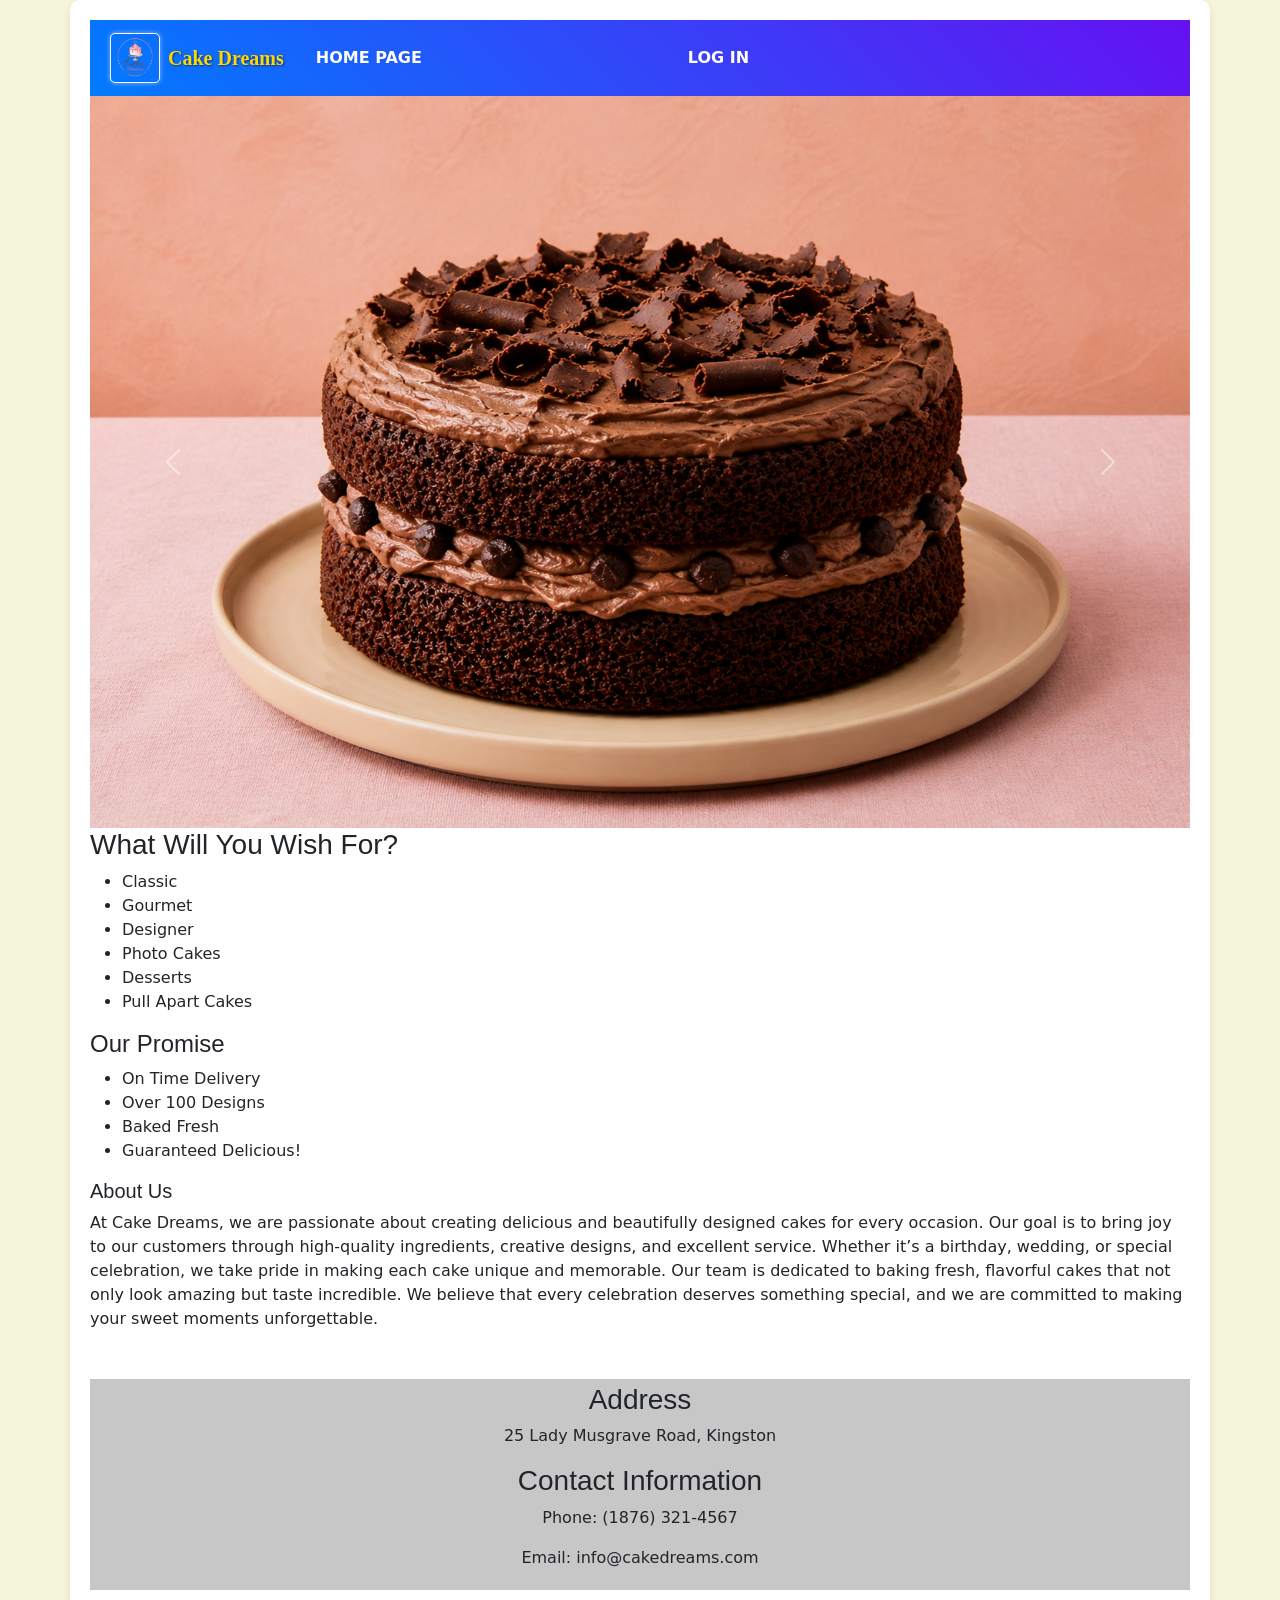
==== index.html @ 4ad19ba2 "edt hme page aded a few styles" ====
<!DOCTYPE html>
<html>

<head>
    <meta charset="UTF-8">
    <meta name="viewport" content="width=device-width, initial-scale=1.0">
    <title>HOME PAGE</title>
    <link rel="stylesheet" href="styles.css/bootstrap.min.css" />
    <link rel="stylesheet" href="styles.css/stylesheet.css" />
    <link href="https://cdn.jsdelivr.net/npm/bootstrap@5.3.8/dist/css/bootstrap.min.css" rel="stylesheet"
        integrity="sha384-sRIl4kxILFvY47J16cr9ZwB07vP4J8+LH7qKQnuqkuIAvNWLzeN8tE5YBujZqJLB" crossorigin="anonymous">
    <script src="https://cdn.jsdelivr.net/npm/bootstrap@5.3.8/dist/js/bootstrap.bundle.min.js"
        integrity="sha384-FKyoEForCGlyvwx9Hj09JcYn3nv7wiPVlz7YYwJrWVcXK/BmnVDxM+D2scQbITxI"
        crossorigin="anonymous"></script>
</head>

<body style="background-color: beige">
    <div class="container "
        style="background-color: white; padding: 20px; border-radius: 10px; box-shadow: 0 4px 8px rgba(0,0,0,0.1);">
        <header>
            <nav class="navbar navbar-expand-lg  " data-bs-theme="dark"
                style="background: linear-gradient(45deg, #007bff, #6610f2);">

                <div class="container-fluid">
                    <a class="navbar-brand d-flex align-items-center" href="#">
                        <img src="img/cakelogo.png" alt="Cake Dreams Logo" width="50" height="50" class="me-2"
                            style="border: 1px solid #fff; border-radius: 5px; box-shadow: 0 0 5px rgba(255,255,255,0.5);">
                        <span
                            style="font-weight: bold; font-family: 'Brush Script MT', cursive; color: #FFD700; text-shadow: 1px 1px 2px rgba(0,0,0,0.5);">Cake
                            Dreams</span>
                    </a>
                    <button class="navbar-toggler" type="button" data-bs-toggle="collapse"
                        data-bs-target="#navbarNavAltMarkup" aria-controls="navbarNavAltMarkup" aria-expanded="false"
                        aria-label="Toggle navigation">
                        <span class="navbar-toggler-icon"></span>
                    </button>
                    <div class="collapse navbar-collapse" id="navbarNavAltMarkup">
                        <div class="navbar-nav">
                            <a class="nav-link" href="index.html">HOME PAGE</a>
                            <a class="nav-link" href="login_page.html">LOG IN</a>
                        </div>
                    </div>
                </div>
            </nav>



            <div id="carouselExample" class="carousel slide" data-bs-ride="carousel">
                <div class="carousel-inner">
                    <div class="carousel-item active">
                        <img src="img/c1.png" class="d-block w-100" alt="...">
                    </div>
                    <div class="carousel-item">
                        <img src="img/c2.jpg" class="d-block w-100" alt="...">
                    </div>
                    <div class="carousel-item">
                        <img src="img/c3.png" class="d-block w-100" alt="...">
                    </div>
                </div>
                <button class="carousel-control-prev" type="button" data-bs-target="#carouselExample"
                    data-bs-slide="prev">
                    <span class="carousel-control-prev-icon" aria-hidden="true"></span>
                    <span class="visually-hidden">Previous</span>
                </button>
                <button class="carousel-control-next" type="button" data-bs-target="#carouselExample"
                    data-bs-slide="next">
                    <span class="carousel-control-next-icon" aria-hidden="true"></span>
                    <span class="visually-hidden">Next</span>
                </button>
            </div>


            <h3>What Will You Wish For?</h3>
            <ul>
                <li>Classic</li>
                <li>Gourmet</li>
                <li>Designer</li>
                <li>Photo Cakes</li>
                <li>Desserts</li>
                <li>Pull Apart Cakes</li>


            </ul>
            <h4>Our Promise</h4>
            <ul>
                <li>On Time Delivery</li>
                <li>Over 100 Designs</li>
                <li>Baked Fresh</li>
                <li>Guaranteed Delicious!</li>

            </ul>
            <h5>About Us</h5>
            <p>At Cake Dreams, we are passionate about creating delicious and beautifully designed cakes for every
                occasion. Our
                goal is to bring joy to our customers through high-quality ingredients, creative designs, and excellent
                service.
                Whether it’s a birthday, wedding, or special celebration, we take pride in making each cake unique and
                memorable.

                Our team is dedicated to baking fresh, flavorful cakes that not only look amazing but taste incredible.
                We
                believe that every celebration deserves something special, and we are committed to making your sweet
                moments
                unforgettable.</p>
            <footer class="bg-light text-center text-lg-start mt-5">
                <div class="text-center p-1" style="background-color: rgba(0, 0, 0, 0.2);">
                    <h3>Address</h3>
                    <p>25 Lady Musgrave Road, Kingston</p>
                    <h3>Contact Information</h3>
                    <p>Phone: (1876) 321-4567</p>
                    <p>Email: info@cakedreams.com</p>
                </div>
            </footer>

    </div>
    <script src="styles.css/bootstrap.min.css"></script>
</body>

</html>
---- styles.css/stylesheet.css ----
h1{
    color:red;
    text-align: center;
    text-decoration: overline;
}
h2{
    color:blue;
    text-align: center;
}

h3{
    color:blue;
}


h4{
    color:red;
}
h5{
    color:red;
}

h1,h2,h3,h4,h5,h6{
    font-family: 'Franklin Gothic Medium', 'Arial Narrow', Arial, sans-serif
}
p{
    font-family: system-ui, -apple-system, "Segoe UI", Roboto, "Helvetica Neue", Arial, "Noto Sans", "Liberation Sans", sans-serif, "Apple Color Emoji", "Segoe UI Emoji", "Segoe UI Symbol", "Noto Color Emoji";
}
#banner{
    background-color: skyblue;
    padding-bottom: 5px;
    padding-top: 5px;
    text-align: center;
    font:bold;
    font-size: larger;
    text-decoration: overline;
}

img{
    display: block;
    margin-left: auto;
    margin-right: auto;
    width: 50%;
}

#carouselExample{
    width: 100%;
    height: auto;
    display: block;
    margin-left: auto;
    margin-right: auto;
}

#nav a, nav a{
             color:rgb(187, 27, 27);
             text-decoration: none;
}
#banner p{
    margin: 0;

}
#nav, nav {
    background-color:skyblue;
    padding:5px;
    text-align: center;
}

#nav a, nav a{
             color:black;
             text-decoration: none;
             font-size: medium;
             margin-right: 100px;
             text-align: center;
             padding: 8px;
            }

#confirm {
            text-align: center;
            background-color:blue;
            color: rgb(255, 255, 255);
}

.navbar .nav-link:hover {
    background-color: black !important;
    color: yellow !important;
    border-radius: 5px;
}

.navbar .nav-link {
    color: white !important;
    font-weight: bold;
    padding: 8px 16px;
    margin-right: 250px;
}
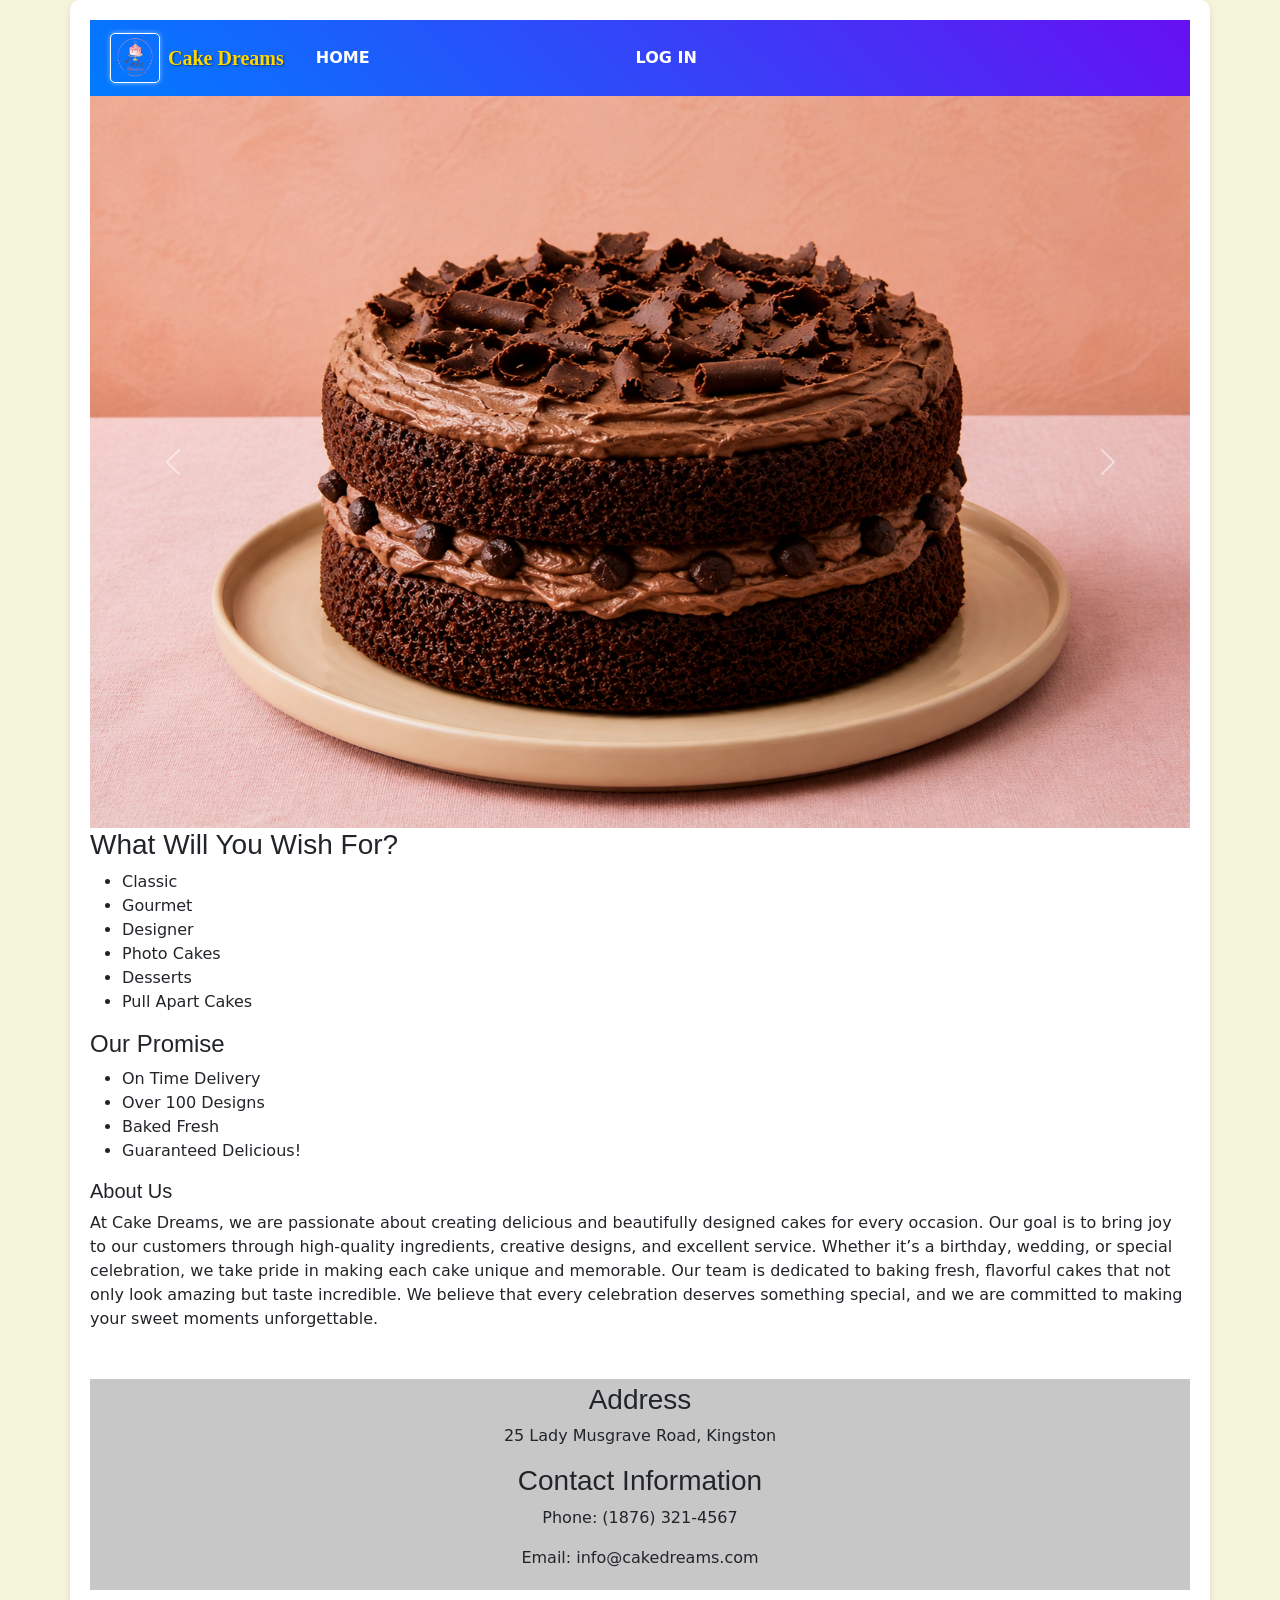
==== commit d954dec8: "minor changes to navbar" ====
--- a/index.html
+++ b/index.html
@@ -22,7 +22,7 @@
                 style="background: linear-gradient(45deg, #007bff, #6610f2);">
 
                 <div class="container-fluid">
-                    <a class="navbar-brand d-flex align-items-center" href="#">
+                    <a class="navbar-brand d-flex align-items-center" href="index.html">
                         <img src="img/cakelogo.png" alt="Cake Dreams Logo" width="50" height="50" class="me-2"
                             style="border: 1px solid #fff; border-radius: 5px; box-shadow: 0 0 5px rgba(255,255,255,0.5);">
                         <span
@@ -36,7 +36,7 @@
                     </button>
                     <div class="collapse navbar-collapse" id="navbarNavAltMarkup">
                         <div class="navbar-nav">
-                            <a class="nav-link" href="index.html">HOME PAGE</a>
+                            <a class="nav-link" href="index.html">HOME</a>
                             <a class="nav-link" href="login_page.html">LOG IN</a>
                         </div>
                     </div>
